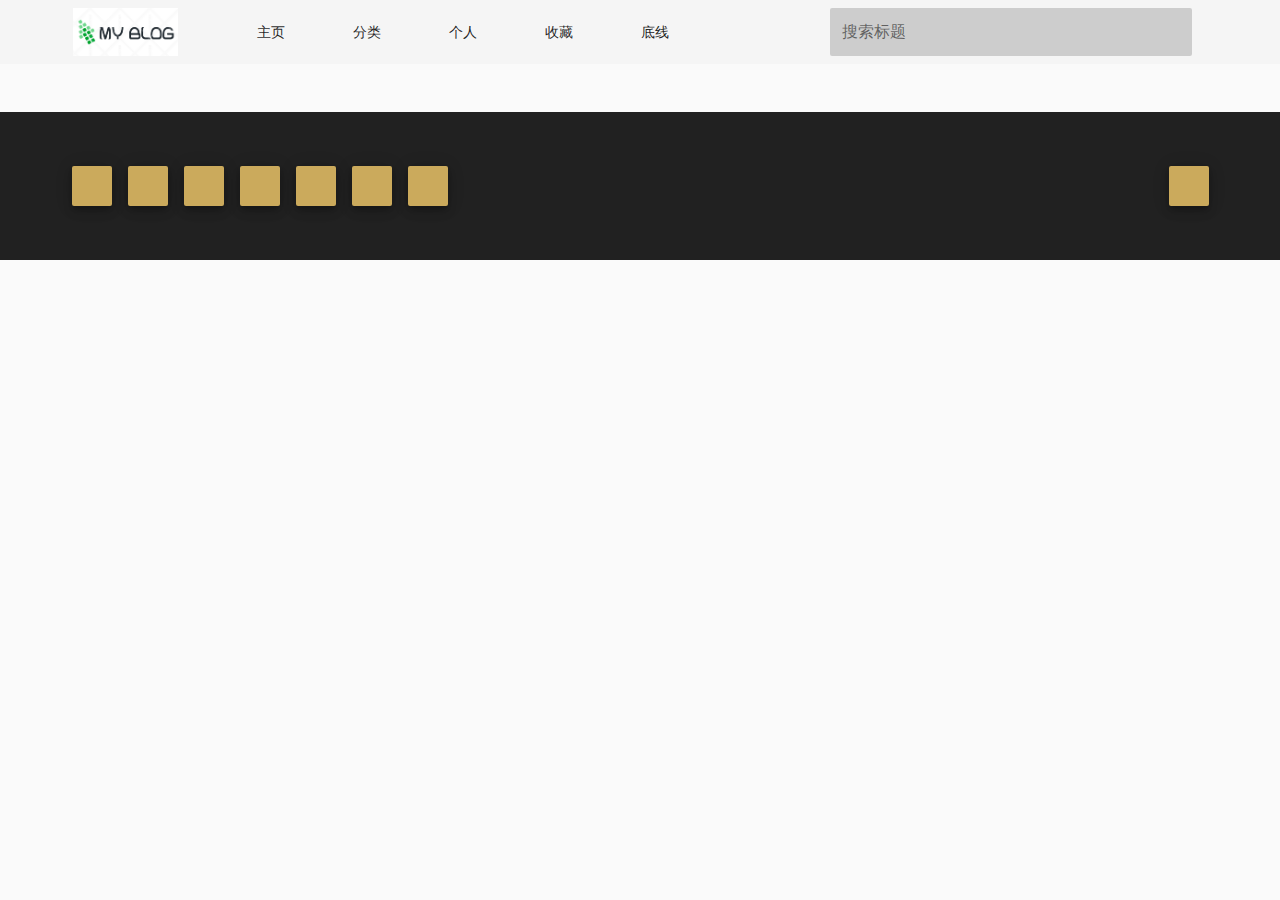
==== index.html @ 7599ad23 "完善分类和个人页面" ====
<!DOCTYPE html><html lang=en><head><meta charset=utf-8><meta http-equiv=X-UA-Compatible content="IE=edge"><meta name=viewport content="width=device-width,initial-scale=1"><link rel=icon type=image/png href=/favicon.png><link rel=stylesheet href="https://fonts.googleapis.com/css?family=Roboto:100,300,400,500,700,900"><link rel=stylesheet href=https://cdn.materialdesignicons.com/2.5.94/css/materialdesignicons.min.css><link rel=stylesheet href=/css/main.css><title>My Blog</title><link href=/css/chunk-vendors.abfa25a1.css rel=preload as=style><link href=/js/app.1d541d9d.js rel=preload as=script><link href=/js/chunk-vendors.5fe6549b.js rel=preload as=script><link href=/css/chunk-vendors.abfa25a1.css rel=stylesheet></head><body><noscript><strong>We're sorry but my-blog doesn't work properly without JavaScript enabled. Please enable it to continue.</strong></noscript><div id=app></div><script src=/js/chunk-vendors.5fe6549b.js></script><script src=/js/app.1d541d9d.js></script></body></html>
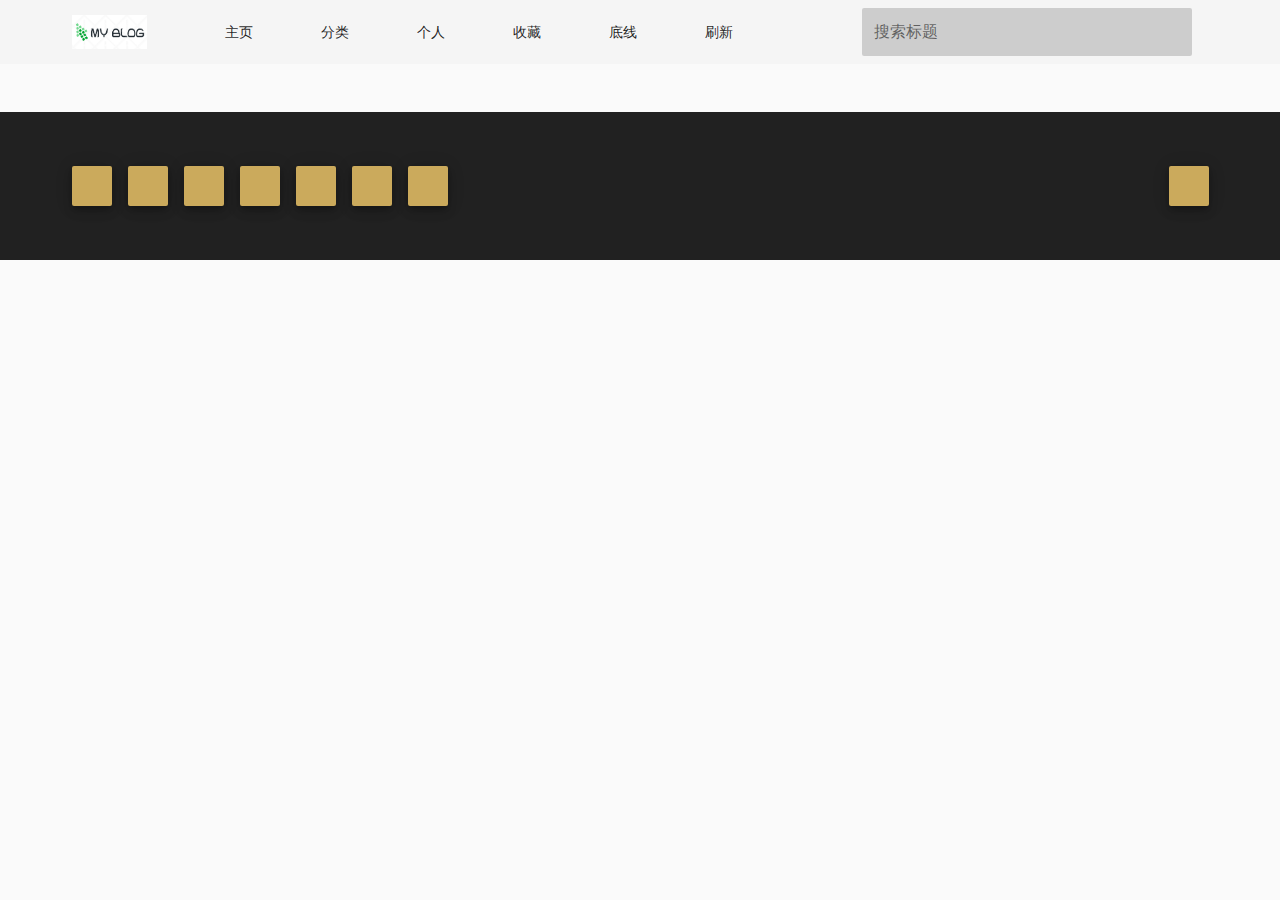
==== commit 51b00c94: "添加刷新按钮到导航" ====
--- a/index.html
+++ b/index.html
@@ -1 +1 @@
-<!DOCTYPE html><html lang=en><head><meta charset=utf-8><meta http-equiv=X-UA-Compatible content="IE=edge"><meta name=viewport content="width=device-width,initial-scale=1"><link rel=icon type=image/png href=/favicon.png><link rel=stylesheet href="https://fonts.googleapis.com/css?family=Roboto:100,300,400,500,700,900"><link rel=stylesheet href=https://cdn.materialdesignicons.com/2.5.94/css/materialdesignicons.min.css><link rel=stylesheet href=/css/main.css><title>My Blog</title><link href=/css/chunk-vendors.abfa25a1.css rel=preload as=style><link href=/js/app.1d541d9d.js rel=preload as=script><link href=/js/chunk-vendors.5fe6549b.js rel=preload as=script><link href=/css/chunk-vendors.abfa25a1.css rel=stylesheet></head><body><noscript><strong>We're sorry but my-blog doesn't work properly without JavaScript enabled. Please enable it to continue.</strong></noscript><div id=app></div><script src=/js/chunk-vendors.5fe6549b.js></script><script src=/js/app.1d541d9d.js></script></body></html>+<!DOCTYPE html><html lang=en><head><meta charset=utf-8><meta http-equiv=X-UA-Compatible content="IE=edge"><meta name=viewport content="width=device-width,initial-scale=1"><link rel=icon type=image/png href=/favicon.png><link rel=stylesheet href="https://fonts.googleapis.com/css?family=Roboto:100,300,400,500,700,900"><link rel=stylesheet href=https://cdn.materialdesignicons.com/2.5.94/css/materialdesignicons.min.css><link rel=stylesheet href=/css/main.css><title>My Blog</title><link href=/css/chunk-vendors.abfa25a1.css rel=preload as=style><link href=/js/app.ebed4f8d.js rel=preload as=script><link href=/js/chunk-vendors.5fe6549b.js rel=preload as=script><link href=/css/chunk-vendors.abfa25a1.css rel=stylesheet></head><body><noscript><strong>We're sorry but my-blog doesn't work properly without JavaScript enabled. Please enable it to continue.</strong></noscript><div id=app></div><script src=/js/chunk-vendors.5fe6549b.js></script><script src=/js/app.ebed4f8d.js></script></body></html>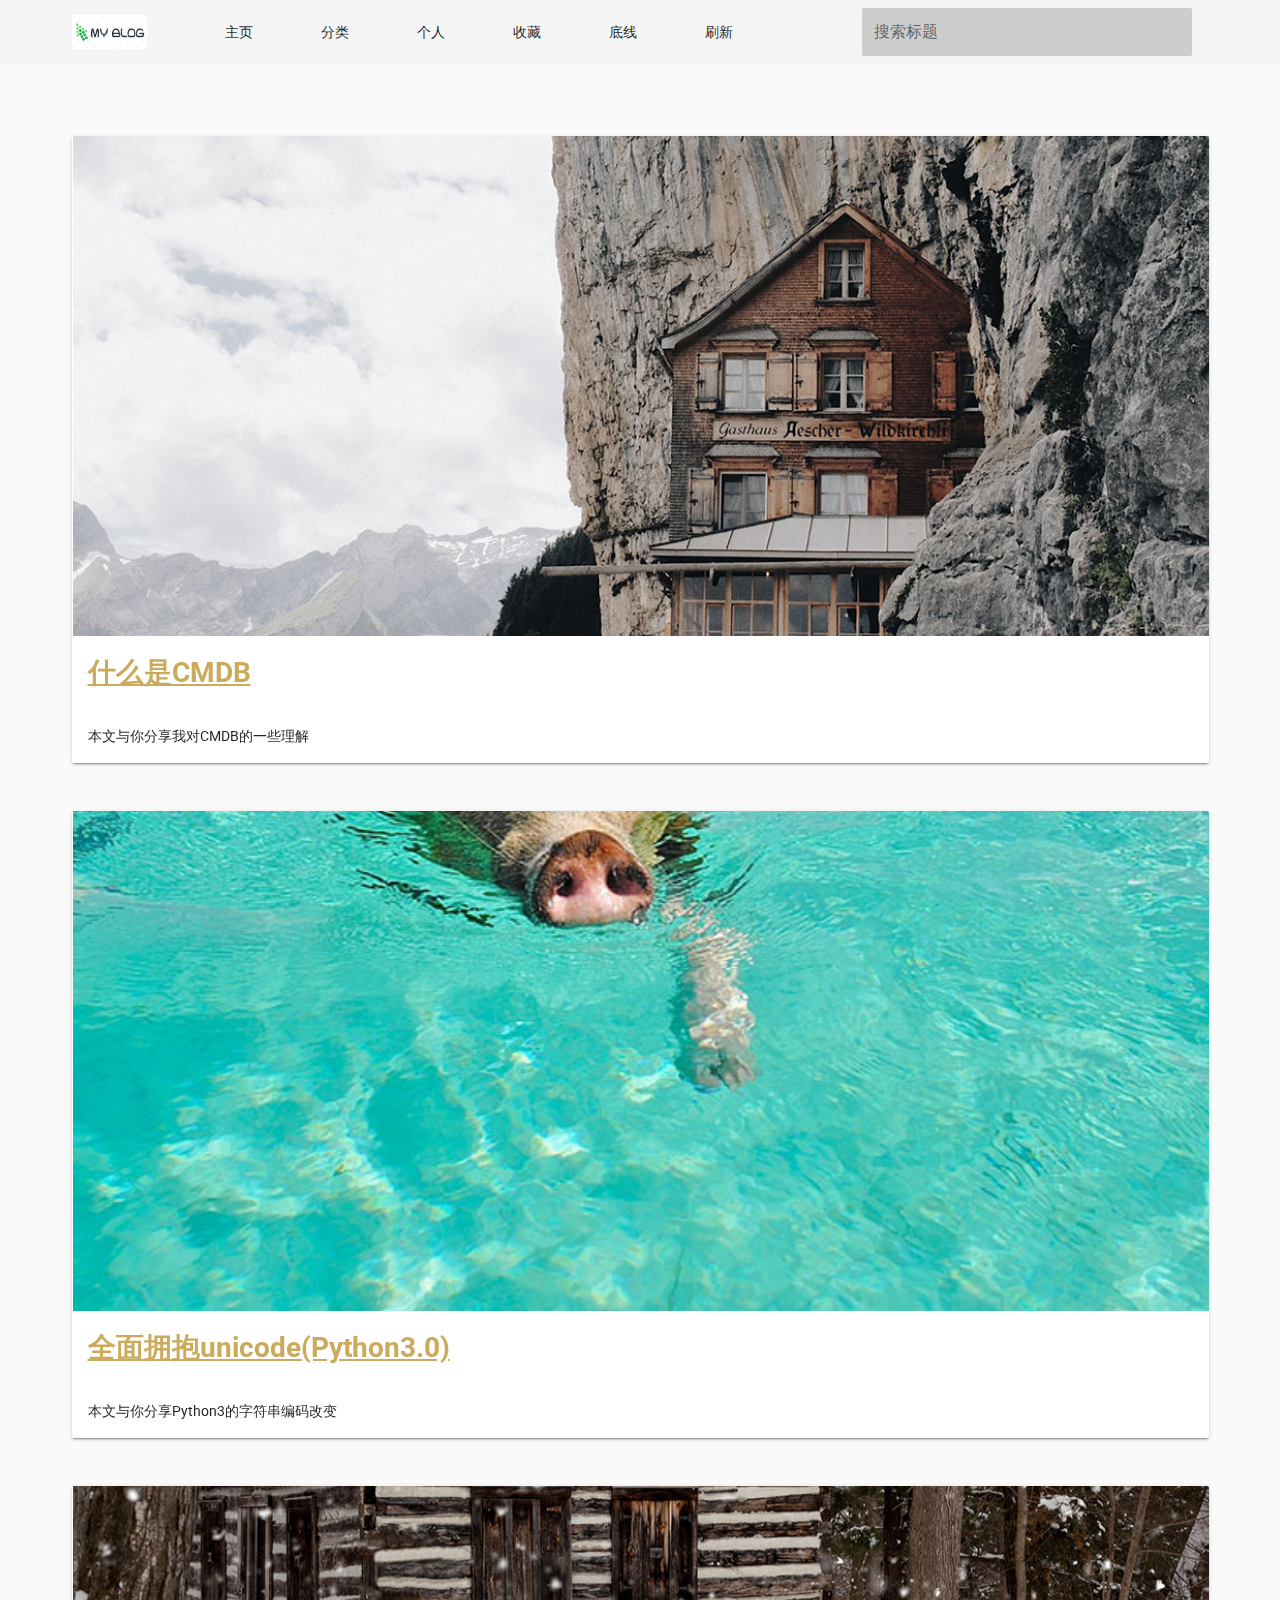
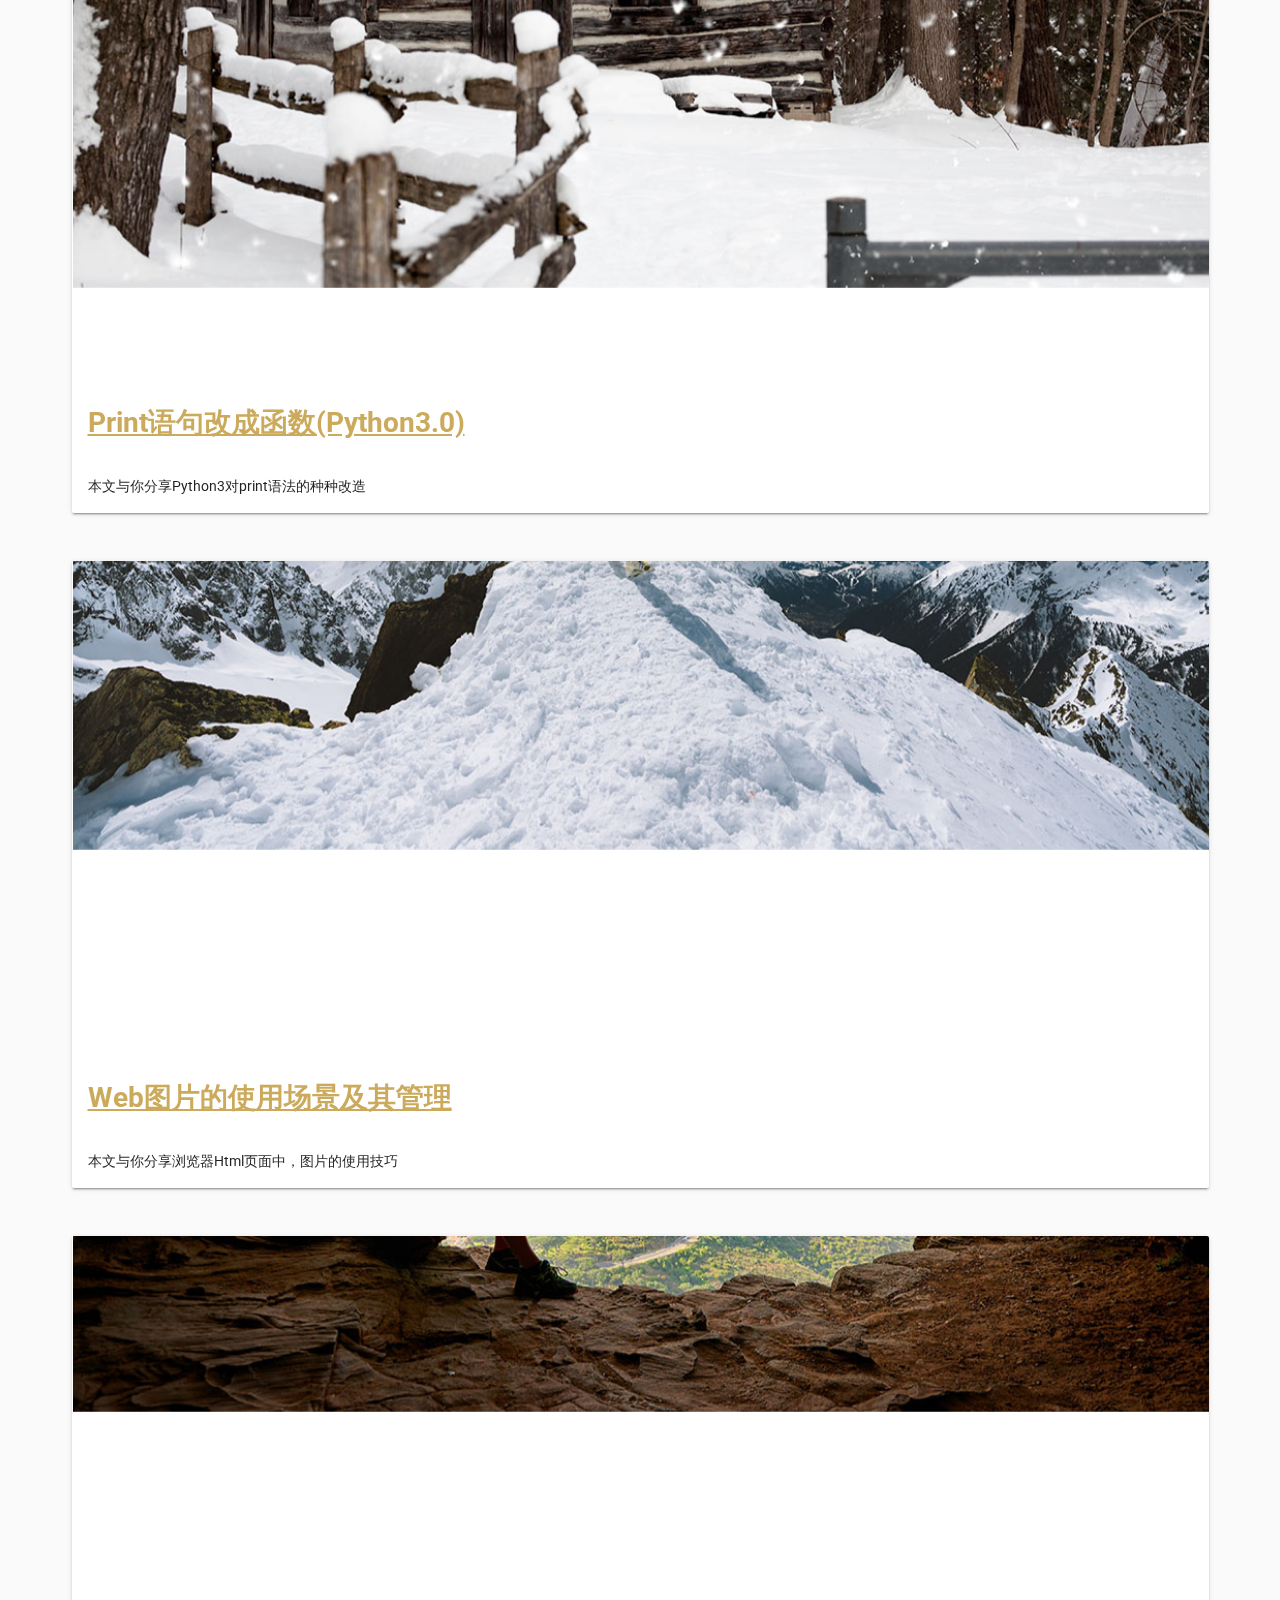
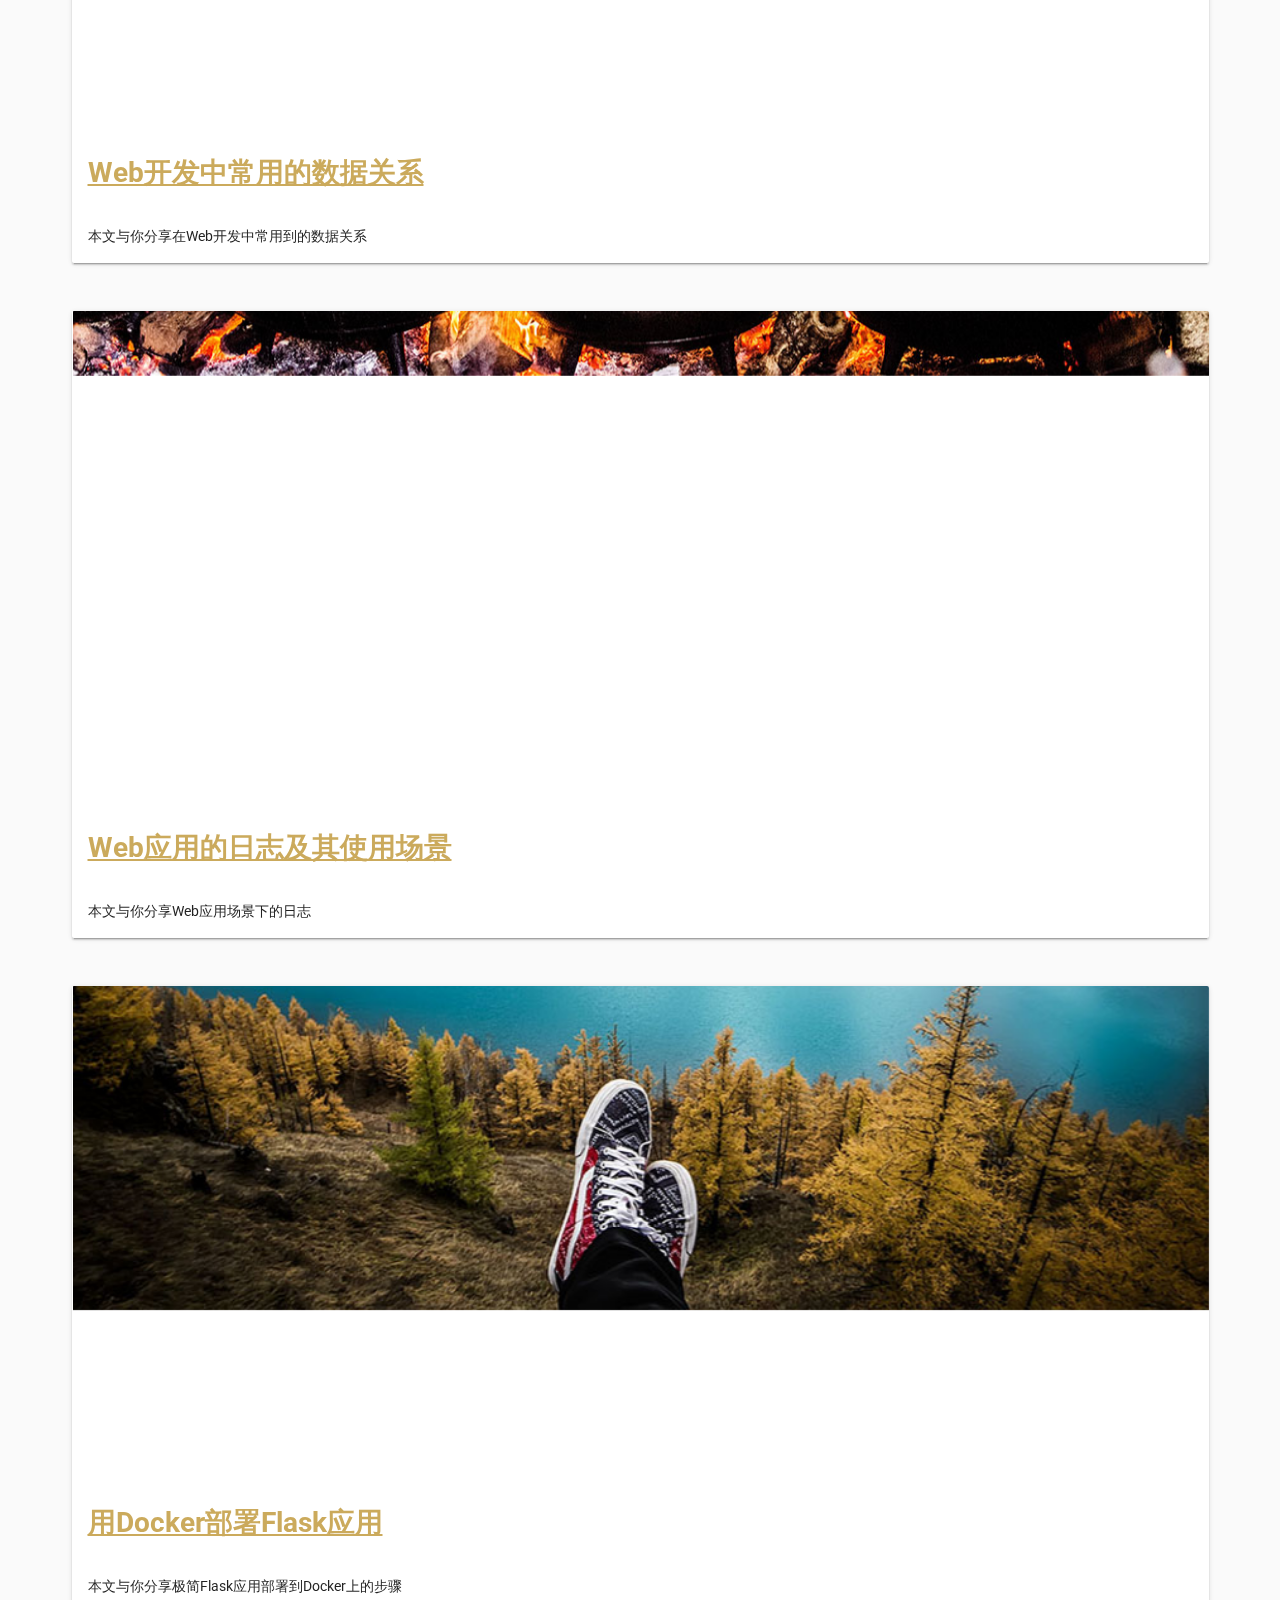
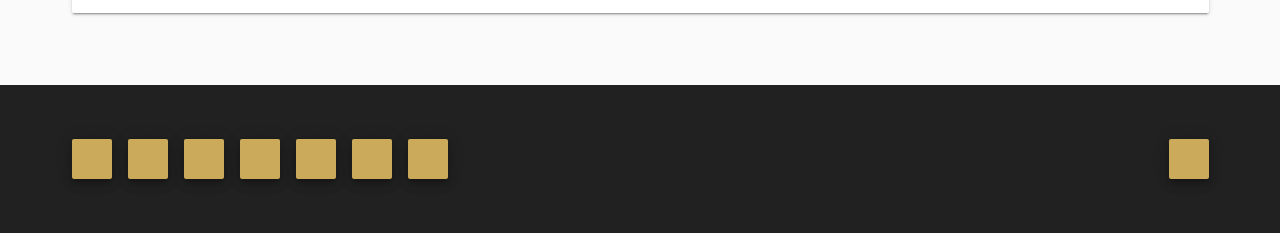
==== commit 90553c56: "使用单页url模式" ====
--- a/index.html
+++ b/index.html
@@ -1 +1 @@
-<!DOCTYPE html><html lang=en><head><meta charset=utf-8><meta http-equiv=X-UA-Compatible content="IE=edge"><meta name=viewport content="width=device-width,initial-scale=1"><link rel=icon type=image/png href=/favicon.png><link rel=stylesheet href="https://fonts.googleapis.com/css?family=Roboto:100,300,400,500,700,900"><link rel=stylesheet href=https://cdn.materialdesignicons.com/2.5.94/css/materialdesignicons.min.css><link rel=stylesheet href=/css/main.css><title>My Blog</title><link href=/css/chunk-vendors.abfa25a1.css rel=preload as=style><link href=/js/app.ebed4f8d.js rel=preload as=script><link href=/js/chunk-vendors.5fe6549b.js rel=preload as=script><link href=/css/chunk-vendors.abfa25a1.css rel=stylesheet></head><body><noscript><strong>We're sorry but my-blog doesn't work properly without JavaScript enabled. Please enable it to continue.</strong></noscript><div id=app></div><script src=/js/chunk-vendors.5fe6549b.js></script><script src=/js/app.ebed4f8d.js></script></body></html>+<!DOCTYPE html><html lang=en><head><meta charset=utf-8><meta http-equiv=X-UA-Compatible content="IE=edge"><meta name=viewport content="width=device-width,initial-scale=1"><link rel=icon type=image/png href=/favicon.png><link rel=stylesheet href="https://fonts.googleapis.com/css?family=Roboto:100,300,400,500,700,900"><link rel=stylesheet href=https://cdn.materialdesignicons.com/2.5.94/css/materialdesignicons.min.css><link rel=stylesheet href=/css/main.css><title>My Blog</title><link href=/css/chunk-vendors.abfa25a1.css rel=preload as=style><link href=/js/app.61b07247.js rel=preload as=script><link href=/js/chunk-vendors.5fe6549b.js rel=preload as=script><link href=/css/chunk-vendors.abfa25a1.css rel=stylesheet></head><body><noscript><strong>We're sorry but my-blog doesn't work properly without JavaScript enabled. Please enable it to continue.</strong></noscript><div id=app></div><script src=/js/chunk-vendors.5fe6549b.js></script><script src=/js/app.61b07247.js></script></body></html>